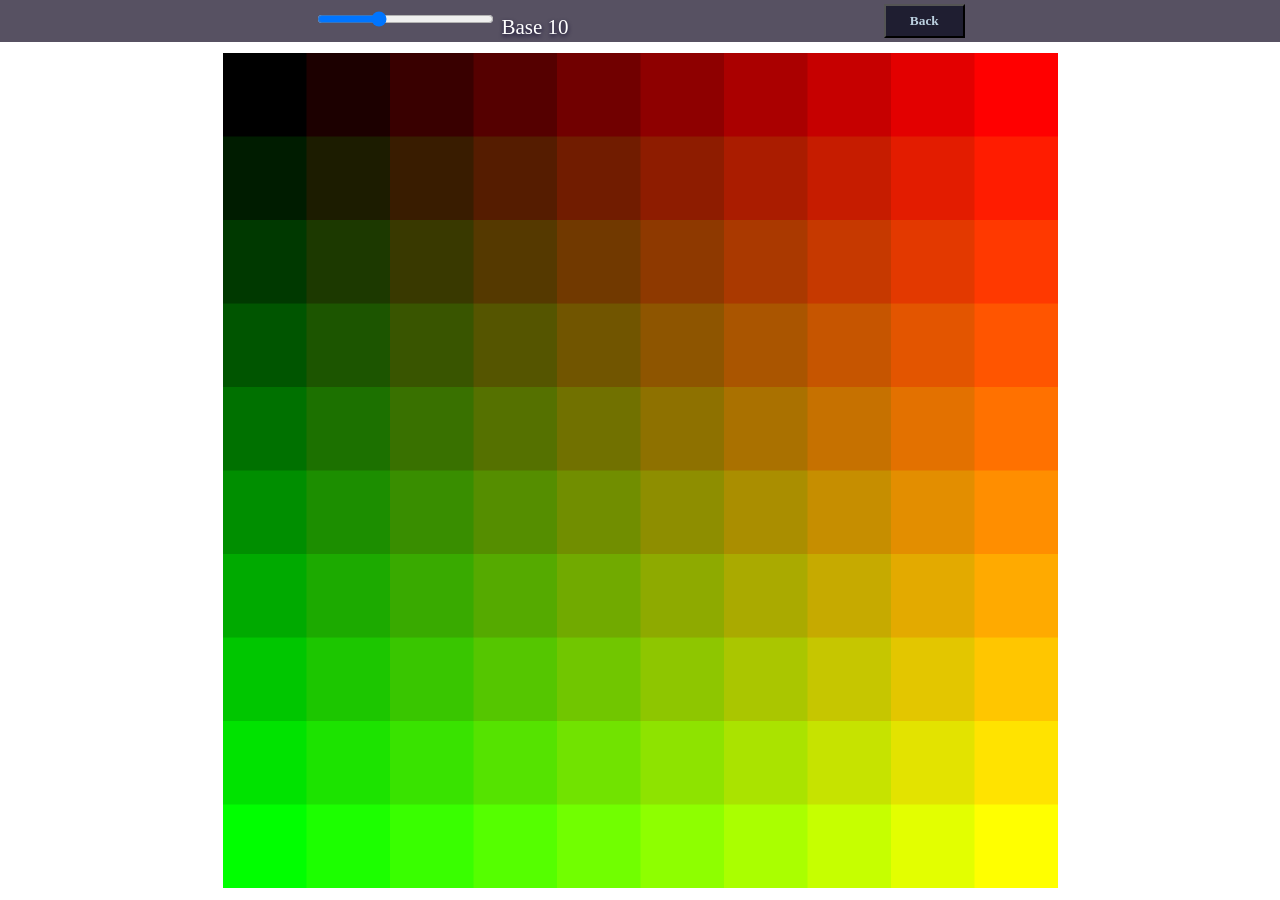
==== fibonacci/index.html @ f51d15ae "more things i guess" ====
<head>
   <title>Fibonacci Cycles!</title>
   <link rel="stylesheet" href="../main.css">
</head>
 
   <!-- Fonts: https://www.w3schools.com/howto/howto_google_fonts.asp -->
  
   <body>
      <div class="horizontal_stuff">
         <p></p>

         <div>
            <input type="range" id="base_slider" name="base" min="2" max="32" value="10" />
            <label for="volume" id="base_label">Base</label>
         </div>

         <input type="button" onclick="location.href='../projects.html';" value="Back" />

         <p></p>

      </div>
      <canvas style="position: absolute; top: 40; bottom: 0; left:0; right: 0; margin: auto;">
      <script src = "index.js"> </script>

   </body>
</canvas>
---- main.css ----
body{
    margin-left: 0%;
    margin-right: 0%;
    margin-top: 0;
    margin-bottom: 0;

    text-align: center;
    color :#ffffff;
    font-size: 21px;
    font-family: "calibri";

    

    background-size: cover;
    background-repeat: no-repeat;
    background-position: center;
    background-attachment: fixed;

    text-shadow: 0px 2px 4px#0d082d;
}
canvas {
  image-rendering: pixelated;
}
.horizontal_stuff{

  margin-top: 0%;
  display: flex;
  justify-content: space-between;
  align-items: center;
  background-color: rgba(16, 8, 32, 0.7);
}

.project{
  margin-left: 10%;
  margin-right: 10%;
  background-color: rgba(59, 40, 97, 0.5);
}

p{
  color: #bcd1e1
}

input{
  background-color: #1f1e31;
  padding-top: 0;
  color: #bcd1e1;
  padding-left: 24px;
  padding-right: 24px;
  padding-bottom: 7px;
  padding-top: 7px;
  font-family: "calibri";
  font-weight:bold;
}

table {
  margin-left: auto;
  margin-right: auto;
  font-family: arial, sans-serif;
  border-collapse: collapse;

}

tr:nth-child(odd){background-color: #191726;}

td, th {
  border: 0px solid #dddddd;
  padding: 8px;
  padding-left: 20px;
  padding-right: 40px;
}
th {
  background-color: #1f1e31;
}

ul {
  list-style-position: inside;
}

h2{
  font-size: 28px;
}

footer{
    font-size: 13px;
    background-color: #35304b;
}

/* unvisited link */
a:link {
   color: #fe3b96;
}
  
/* visited link */
a:visited {
  color: #c93c9d;
}

/* mouse over link */
a:hover {
  color: #ff5e84;
}
 
/* selected link */
a:active {
  color: #ff8f9a;
}
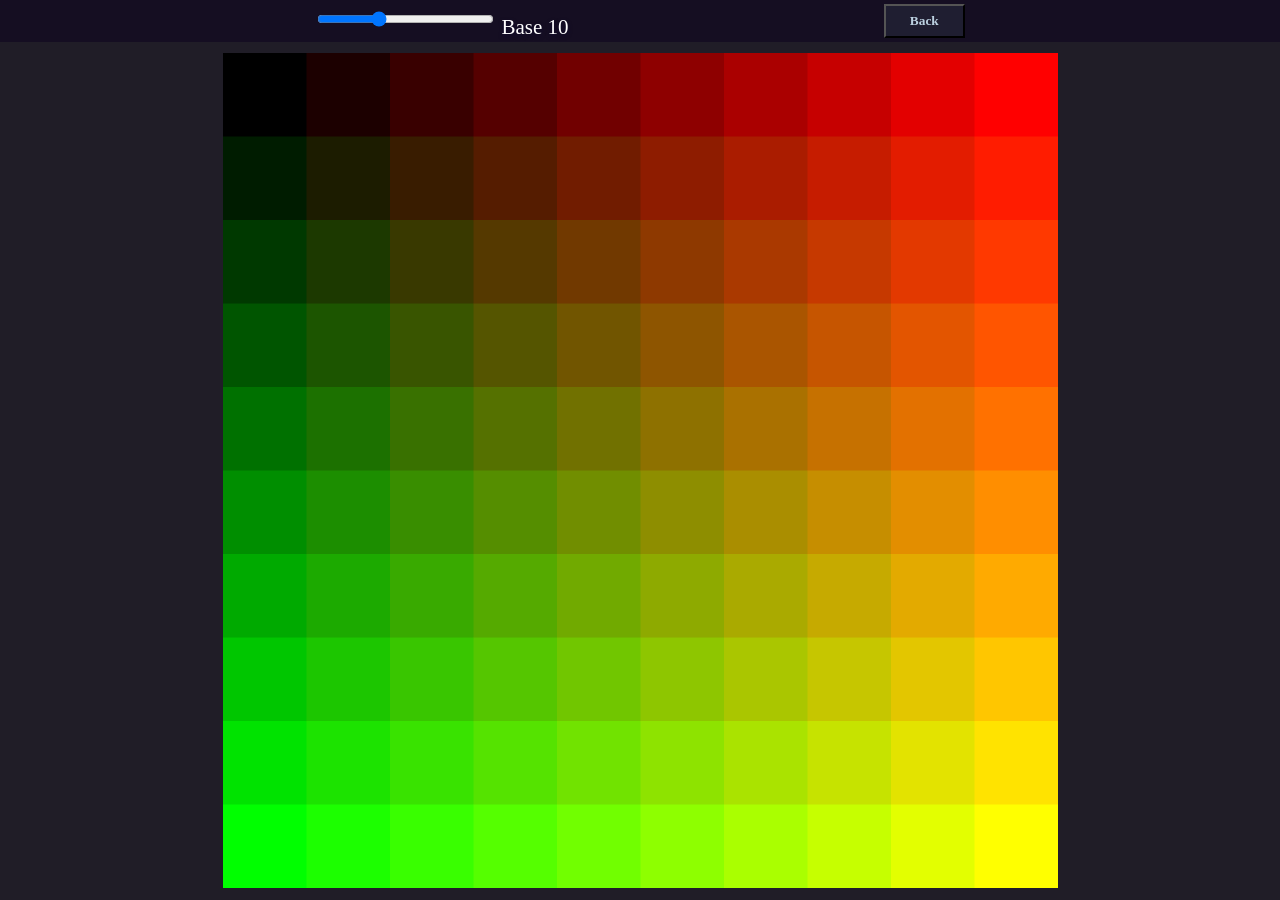
==== commit 35badd03: "updatos" ====
--- a/fibonacci/index.html
+++ b/fibonacci/index.html
@@ -5,7 +5,7 @@
  
    <!-- Fonts: https://www.w3schools.com/howto/howto_google_fonts.asp -->
   
-   <body>
+   <body style="background-color: #201d27;">
       <div class="horizontal_stuff">
          <p></p>
 
--- a/main.css
+++ b/main.css
@@ -18,9 +18,7 @@
 
     text-shadow: 0px 2px 4px#0d082d;
 }
-canvas {
-  image-rendering: pixelated;
-}
+
 .horizontal_stuff{
 
   margin-top: 0%;
